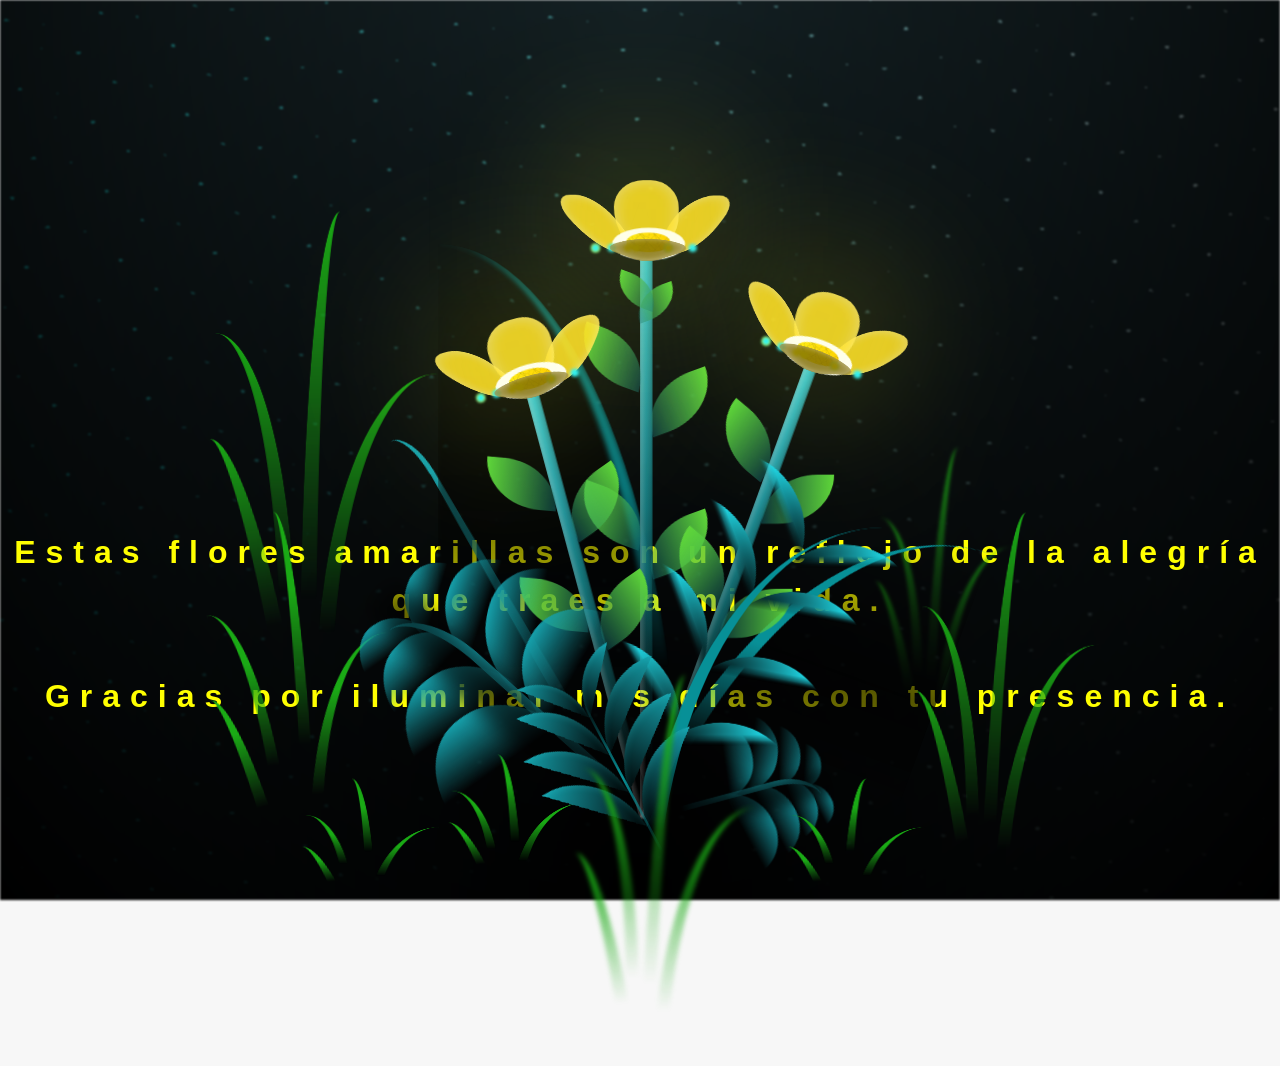
==== flower.html @ 685b7fed "Add files via upload" ====
<!DOCTYPE html>
<html lang="es">
  <head>
    <meta charset="UTF-8" />
    <meta http-equiv="X-UA-Compatible" content="IE=edge" />
    <meta name="viewport" content="width=device-width, initial-scale=1.0" />
    <link rel="stylesheet" href="css/main.css" />
    <link rel="icon" href="img/flowers.png" type="image/x-icon" />
    <title>Flower</title>
  </head>
  <body class="container">
    <audio src="sound/ChristianBasso&HaienQiu-Flowers.mp3" autoplay></audio>
    <div id="lyrics">
     
    </div>
    <h1 class="titulo">Estas flores amarillas son un reflejo de la alegría que traes a mi vida. <br> <br>
      Gracias por iluminar mis días con tu presencia.</h1>
  
    <div class="night"></div>
    <div class="flowers">
      <div class="flower flower--1">
        <div class="flower__leafs flower__leafs--1">
          <div class="flower__leaf flower__leaf--1"></div>
          <div class="flower__leaf flower__leaf--2"></div>
          <div class="flower__leaf flower__leaf--3"></div>
          <div class="flower__leaf flower__leaf--4"></div>
          <div class="flower__white-circle"></div>

          <div class="flower__light flower__light--1"></div>
          <div class="flower__light flower__light--2"></div>
          <div class="flower__light flower__light--3"></div>
          <div class="flower__light flower__light--4"></div>
          <div class="flower__light flower__light--5"></div>
          <div class="flower__light flower__light--6"></div>
          <div class="flower__light flower__light--7"></div>
          <div class="flower__light flower__light--8"></div>
        </div>
        <div class="flower__line">
          <div class="flower__line__leaf flower__line__leaf--1"></div>
          <div class="flower__line__leaf flower__line__leaf--2"></div>
          <div class="flower__line__leaf flower__line__leaf--3"></div>
          <div class="flower__line__leaf flower__line__leaf--4"></div>
          <div class="flower__line__leaf flower__line__leaf--5"></div>
          <div class="flower__line__leaf flower__line__leaf--6"></div>
        </div>
      </div>

      <div class="flower flower--2">
        <div class="flower__leafs flower__leafs--2">
          <div class="flower__leaf flower__leaf--1"></div>
          <div class="flower__leaf flower__leaf--2"></div>
          <div class="flower__leaf flower__leaf--3"></div>
          <div class="flower__leaf flower__leaf--4"></div>
          <div class="flower__white-circle"></div>

          <div class="flower__light flower__light--1"></div>
          <div class="flower__light flower__light--2"></div>
          <div class="flower__light flower__light--3"></div>
          <div class="flower__light flower__light--4"></div>
          <div class="flower__light flower__light--5"></div>
          <div class="flower__light flower__light--6"></div>
          <div class="flower__light flower__light--7"></div>
          <div class="flower__light flower__light--8"></div>
        </div>
        <div class="flower__line">
          <div class="flower__line__leaf flower__line__leaf--1"></div>
          <div class="flower__line__leaf flower__line__leaf--2"></div>
          <div class="flower__line__leaf flower__line__leaf--3"></div>
          <div class="flower__line__leaf flower__line__leaf--4"></div>
        </div>
      </div>

      <div class="flower flower--3">
        <div class="flower__leafs flower__leafs--3">
          <div class="flower__leaf flower__leaf--1"></div>
          <div class="flower__leaf flower__leaf--2"></div>
          <div class="flower__leaf flower__leaf--3"></div>
          <div class="flower__leaf flower__leaf--4"></div>
          <div class="flower__white-circle"></div>

          <div class="flower__light flower__light--1"></div>
          <div class="flower__light flower__light--2"></div>
          <div class="flower__light flower__light--3"></div>
          <div class="flower__light flower__light--4"></div>
          <div class="flower__light flower__light--5"></div>
          <div class="flower__light flower__light--6"></div>
          <div class="flower__light flower__light--7"></div>
          <div class="flower__light flower__light--8"></div>
        </div>
        <div class="flower__line">
          <div class="flower__line__leaf flower__line__leaf--1"></div>
          <div class="flower__line__leaf flower__line__leaf--2"></div>
          <div class="flower__line__leaf flower__line__leaf--3"></div>
          <div class="flower__line__leaf flower__line__leaf--4"></div>
        </div>
      </div>

      <div class="grow-ans" style="--d: 1.2s">
        <div class="flower__g-long">
          <div class="flower__g-long__top"></div>
          <div class="flower__g-long__bottom"></div>
        </div>
      </div>

      <div class="growing-grass">
        <div class="flower__grass flower__grass--1">
          <div class="flower__grass--top"></div>
          <div class="flower__grass--bottom"></div>
          <div class="flower__grass__leaf flower__grass__leaf--1"></div>
          <div class="flower__grass__leaf flower__grass__leaf--2"></div>
          <div class="flower__grass__leaf flower__grass__leaf--3"></div>
          <div class="flower__grass__leaf flower__grass__leaf--4"></div>
          <div class="flower__grass__leaf flower__grass__leaf--5"></div>
          <div class="flower__grass__leaf flower__grass__leaf--6"></div>
          <div class="flower__grass__leaf flower__grass__leaf--7"></div>
          <div class="flower__grass__leaf flower__grass__leaf--8"></div>
          <div class="flower__grass__overlay"></div>
        </div>
      </div>

      <div class="growing-grass">
        <div class="flower__grass flower__grass--2">
          <div class="flower__grass--top"></div>
          <div class="flower__grass--bottom"></div>
          <div class="flower__grass__leaf flower__grass__leaf--1"></div>
          <div class="flower__grass__leaf flower__grass__leaf--2"></div>
          <div class="flower__grass__leaf flower__grass__leaf--3"></div>
          <div class="flower__grass__leaf flower__grass__leaf--4"></div>
          <div class="flower__grass__leaf flower__grass__leaf--5"></div>
          <div class="flower__grass__leaf flower__grass__leaf--6"></div>
          <div class="flower__grass__leaf flower__grass__leaf--7"></div>
          <div class="flower__grass__leaf flower__grass__leaf--8"></div>
          <div class="flower__grass__overlay"></div>
        </div>
      </div>

      <div class="grow-ans" style="--d: 2.4s">
        <div class="flower__g-right flower__g-right--1">
          <div class="leaf"></div>
        </div>
      </div>

      <div class="grow-ans" style="--d: 2.8s">
        <div class="flower__g-right flower__g-right--2">
          <div class="leaf"></div>
        </div>
      </div>

      <div class="grow-ans" style="--d: 2.8s">
        <div class="flower__g-front">
          <div
            class="flower__g-front__leaf-wrapper flower__g-front__leaf-wrapper--1"
          >
            <div class="flower__g-front__leaf"></div>
          </div>
          <div
            class="flower__g-front__leaf-wrapper flower__g-front__leaf-wrapper--2"
          >
            <div class="flower__g-front__leaf"></div>
          </div>
          <div
            class="flower__g-front__leaf-wrapper flower__g-front__leaf-wrapper--3"
          >
            <div class="flower__g-front__leaf"></div>
          </div>
          <div
            class="flower__g-front__leaf-wrapper flower__g-front__leaf-wrapper--4"
          >
            <div class="flower__g-front__leaf"></div>
          </div>
          <div
            class="flower__g-front__leaf-wrapper flower__g-front__leaf-wrapper--5"
          >
            <div class="flower__g-front__leaf"></div>
          </div>
          <div
            class="flower__g-front__leaf-wrapper flower__g-front__leaf-wrapper--6"
          >
            <div class="flower__g-front__leaf"></div>
          </div>
          <div
            class="flower__g-front__leaf-wrapper flower__g-front__leaf-wrapper--7"
          >
            <div class="flower__g-front__leaf"></div>
          </div>
          <div
            class="flower__g-front__leaf-wrapper flower__g-front__leaf-wrapper--8"
          >
            <div class="flower__g-front__leaf"></div>
          </div>
          <div class="flower__g-front__line"></div>
        </div>
      </div>

      <div class="grow-ans" style="--d: 3.2s">
        <div class="flower__g-fr">
          <div class="leaf"></div>
          <div class="flower__g-fr__leaf flower__g-fr__leaf--1"></div>
          <div class="flower__g-fr__leaf flower__g-fr__leaf--2"></div>
          <div class="flower__g-fr__leaf flower__g-fr__leaf--3"></div>
          <div class="flower__g-fr__leaf flower__g-fr__leaf--4"></div>
          <div class="flower__g-fr__leaf flower__g-fr__leaf--5"></div>
          <div class="flower__g-fr__leaf flower__g-fr__leaf--6"></div>
          <div class="flower__g-fr__leaf flower__g-fr__leaf--7"></div>
          <div class="flower__g-fr__leaf flower__g-fr__leaf--8"></div>
        </div>
      </div>

      <div class="long-g long-g--0">
        <div class="grow-ans" style="--d: 3s">
          <div class="leaf leaf--0"></div>
        </div>
        <div class="grow-ans" style="--d: 2.2s">
          <div class="leaf leaf--1"></div>
        </div>
        <div class="grow-ans" style="--d: 3.4s">
          <div class="leaf leaf--2"></div>
        </div>
        <div class="grow-ans" style="--d: 3.6s">
          <div class="leaf leaf--3"></div>
        </div>
      </div>

      <div class="long-g long-g--1">
        <div class="grow-ans" style="--d: 3.6s">
          <div class="leaf leaf--0"></div>
        </div>
        <div class="grow-ans" style="--d: 3.8s">
          <div class="leaf leaf--1"></div>
        </div>
        <div class="grow-ans" style="--d: 4s">
          <div class="leaf leaf--2"></div>
        </div>
        <div class="grow-ans" style="--d: 4.2s">
          <div class="leaf leaf--3"></div>
        </div>
      </div>

      <div class="long-g long-g--2">
        <div class="grow-ans" style="--d: 4s">
          <div class="leaf leaf--0"></div>
        </div>
        <div class="grow-ans" style="--d: 4.2s">
          <div class="leaf leaf--1"></div>
        </div>
        <div class="grow-ans" style="--d: 4.4s">
          <div class="leaf leaf--2"></div>
        </div>
        <div class="grow-ans" style="--d: 4.6s">
          <div class="leaf leaf--3"></div>
        </div>
      </div>

      <div class="long-g long-g--3">
        <div class="grow-ans" style="--d: 4s">
          <div class="leaf leaf--0"></div>
        </div>
        <div class="grow-ans" style="--d: 4.2s">
          <div class="leaf leaf--1"></div>
        </div>
        <div class="grow-ans" style="--d: 3s">
          <div class="leaf leaf--2"></div>
        </div>
        <div class="grow-ans" style="--d: 3.6s">
          <div class="leaf leaf--3"></div>
        </div>
      </div>

      <div class="long-g long-g--4">
        <div class="grow-ans" style="--d: 4s">
          <div class="leaf leaf--0"></div>
        </div>
        <div class="grow-ans" style="--d: 4.2s">
          <div class="leaf leaf--1"></div>
        </div>
        <div class="grow-ans" style="--d: 3s">
          <div class="leaf leaf--2"></div>
        </div>
        <div class="grow-ans" style="--d: 3.6s">
          <div class="leaf leaf--3"></div>
        </div>
      </div>

      <div class="long-g long-g--5">
        <div class="grow-ans" style="--d: 4s">
          <div class="leaf leaf--0"></div>
        </div>
        <div class="grow-ans" style="--d: 4.2s">
          <div class="leaf leaf--1"></div>
        </div>
        <div class="grow-ans" style="--d: 3s">
          <div class="leaf leaf--2"></div>
        </div>
        <div class="grow-ans" style="--d: 3.6s">
          <div class="leaf leaf--3"></div>
        </div>
      </div>

      <div class="long-g long-g--6">
        <div class="grow-ans" style="--d: 4.2s">
          <div class="leaf leaf--0"></div>
        </div>
        <div class="grow-ans" style="--d: 4.4s">
          <div class="leaf leaf--1"></div>
        </div>
        <div class="grow-ans" style="--d: 4.6s">
          <div class="leaf leaf--2"></div>
        </div>
        <div class="grow-ans" style="--d: 4.8s">
          <div class="leaf leaf--3"></div>
        </div>
      </div>

      <div class="long-g long-g--7">
        <div class="grow-ans" style="--d: 3s">
          <div class="leaf leaf--0"></div>
        </div>
        <div class="grow-ans" style="--d: 3.2s">
          <div class="leaf leaf--1"></div>
        </div>
        <div class="grow-ans" style="--d: 3.5s">
          <div class="leaf leaf--2"></div>
        </div>
        <div class="grow-ans" style="--d: 3.6s">
          <div class="leaf leaf--3"></div>
        </div>
      </div>
    </div>
    <script src="anim.js"></script>
    <script src="main.js"></script>
  </body>
</html>
---- css/main.css ----
*,
*::after,
*::before {
  padding: 0;
  margin: 0;
  box-sizing: border-box;
}

:root {
  --dark-color: #000;
}

body {
  display: flex;
  align-items: flex-end;
  justify-content: center;
  min-height: 100vh;
  background-color: var(--dark-color);
  overflow: hidden;
  perspective: 1000px;
}

#lyrics {
  font-size: 28px;
  font-family: "Franklin Gothic Medium", "Arial Narrow", Arial, sans-serif;
  color: white;
  position: absolute;
  margin-bottom: 20%;
  z-index: 1;
  font-weight: bold;
  letter-spacing: 4px;
}
@media only screen and (max-width: 600px) {
  /* Estilos específicos para dispositivos con un ancho máximo de 600px */
  #lyrics {
      font-size: 14px; /* Reduce el tamaño del texto para dispositivos más pequeños */
      margin-bottom: 530px;
      letter-spacing: 3px;
  }

}
.titulo {
  margin-bottom: 180px;
  font-family: "Arial Narrow", Arial, sans-serif;
  color: yellow;
  position: absolute;
  font-weight: bold;
  letter-spacing: 10px;
  opacity: 0;
  animation: fadeIn 3s ease-in-out forwards;
  text-align: center;
}
@keyframes fadeIn {
  from {
    opacity: 0;
  }
  to {
    opacity: 1;
  }
}

.night {
  z-index: -1;
  position: absolute;
  left: 50%;
  top: 0;
  transform: translateX(-50%);
  width: 100%;
  height: 100%;
  filter: blur(0.1vmin);
  background-image: radial-gradient(
      ellipse at top,
      transparent 0%,
      var(--dark-color)
    ),
    radial-gradient(
      ellipse at bottom,
      var(--dark-color),
      rgba(145, 233, 255, 0.2)
    ),
    repeating-linear-gradient(
      220deg,
      rgb(0, 0, 0) 0px,
      rgb(0, 0, 0) 19px,
      transparent 19px,
      transparent 22px
    ),
    repeating-linear-gradient(
      189deg,
      rgb(0, 0, 0) 0px,
      rgb(0, 0, 0) 19px,
      transparent 19px,
      transparent 22px
    ),
    repeating-linear-gradient(
      148deg,
      rgb(0, 0, 0) 0px,
      rgb(0, 0, 0) 19px,
      transparent 19px,
      transparent 22px
    ),
    linear-gradient(90deg, rgb(0, 255, 250), rgb(240, 240, 240));
}

.flowers {
  position: relative;
  transform: scale(0.9);
  /*margin-bottom: 100px;
  */
}

@media only screen and (max-width: 600px) {
  /* Estilos específicos para dispositivos con un ancho máximo de 600px */
.flowers {
      font-size: 14px;
      margin-bottom: 35%;
      letter-spacing: 3px;
      transform: scale(1.0);
}

}

.flower {
  position: absolute;
  bottom: 10vmin;
  transform-origin: bottom center;
  z-index: 10;
  --fl-speed: 0.8s;
}
.flower--1 {
  -webkit-animation: moving-flower-1 4s linear infinite;
  animation: moving-flower-1 4s linear infinite;
}
.flower--1 .flower__line {
  height: 70vmin;
  -webkit-animation-delay: 0.3s;
  animation-delay: 0.3s;
}
.flower--1 .flower__line__leaf--1 {
  -webkit-animation: blooming-leaf-right var(--fl-speed) 1.6s backwards;
  animation: blooming-leaf-right var(--fl-speed) 1.6s backwards;
}
.flower--1 .flower__line__leaf--2 {
  -webkit-animation: blooming-leaf-right var(--fl-speed) 1.4s backwards;
  animation: blooming-leaf-right var(--fl-speed) 1.4s backwards;
}
.flower--1 .flower__line__leaf--3 {
  -webkit-animation: blooming-leaf-left var(--fl-speed) 1.2s backwards;
  animation: blooming-leaf-left var(--fl-speed) 1.2s backwards;
}
.flower--1 .flower__line__leaf--4 {
  -webkit-animation: blooming-leaf-left var(--fl-speed) 1s backwards;
  animation: blooming-leaf-left var(--fl-speed) 1s backwards;
}
.flower--1 .flower__line__leaf--5 {
  -webkit-animation: blooming-leaf-right var(--fl-speed) 1.8s backwards;
  animation: blooming-leaf-right var(--fl-speed) 1.8s backwards;
}
.flower--1 .flower__line__leaf--6 {
  -webkit-animation: blooming-leaf-left var(--fl-speed) 2s backwards;
  animation: blooming-leaf-left var(--fl-speed) 2s backwards;
}
.flower--2 {
  left: 50%;
  transform: rotate(20deg);
  -webkit-animation: moving-flower-2 4s linear infinite;
  animation: moving-flower-2 4s linear infinite;
}
.flower--2 .flower__line {
  height: 60vmin;
  -webkit-animation-delay: 0.6s;
  animation-delay: 0.6s;
}
.flower--2 .flower__line__leaf--1 {
  -webkit-animation: blooming-leaf-right var(--fl-speed) 1.9s backwards;
  animation: blooming-leaf-right var(--fl-speed) 1.9s backwards;
}
.flower--2 .flower__line__leaf--2 {
  -webkit-animation: blooming-leaf-right var(--fl-speed) 1.7s backwards;
  animation: blooming-leaf-right var(--fl-speed) 1.7s backwards;
}
.flower--2 .flower__line__leaf--3 {
  -webkit-animation: blooming-leaf-left var(--fl-speed) 1.5s backwards;
  animation: blooming-leaf-left var(--fl-speed) 1.5s backwards;
}
.flower--2 .flower__line__leaf--4 {
  -webkit-animation: blooming-leaf-left var(--fl-speed) 1.3s backwards;
  animation: blooming-leaf-left var(--fl-speed) 1.3s backwards;
}
.flower--3 {
  left: 50%;
  transform: rotate(-15deg);
  -webkit-animation: moving-flower-3 4s linear infinite;
  animation: moving-flower-3 4s linear infinite;
}
.flower--3 .flower__line {
  -webkit-animation-delay: 0.9s;
  animation-delay: 0.9s;
}
.flower--3 .flower__line__leaf--1 {
  -webkit-animation: blooming-leaf-right var(--fl-speed) 2.5s backwards;
  animation: blooming-leaf-right var(--fl-speed) 2.5s backwards;
}
.flower--3 .flower__line__leaf--2 {
  -webkit-animation: blooming-leaf-right var(--fl-speed) 2.3s backwards;
  animation: blooming-leaf-right var(--fl-speed) 2.3s backwards;
}
.flower--3 .flower__line__leaf--3 {
  -webkit-animation: blooming-leaf-left var(--fl-speed) 2.1s backwards;
  animation: blooming-leaf-left var(--fl-speed) 2.1s backwards;
}
.flower--3 .flower__line__leaf--4 {
  -webkit-animation: blooming-leaf-left var(--fl-speed) 1.9s backwards;
  animation: blooming-leaf-left var(--fl-speed) 1.9s backwards;
}
.flower__leafs {
  position: relative;
  -webkit-animation: blooming-flower 2s backwards;
  animation: blooming-flower 2s backwards;
}
.flower__leafs--1 {
  -webkit-animation-delay: 1.1s;
  animation-delay: 1.1s;
}
.flower__leafs--2 {
  -webkit-animation-delay: 1.4s;
  animation-delay: 1.4s;
}
.flower__leafs--3 {
  -webkit-animation-delay: 1.7s;
  animation-delay: 1.7s;
}
.flower__leafs::after {
  content: "";
  position: absolute;
  left: 0;
  top: 0;
  transform: translate(-50%, -100%);
  width: 8vmin;
  height: 8vmin;
  background-color: #f9fd25;
  /* background-color: #fd2525; */
  filter: blur(10vmin);
}
.flower__leaf {
  position: absolute;
  bottom: 0;
  left: 50%;
  width: 8vmin;
  height: 11vmin;
  border-radius: 51% 49% 47% 53%/44% 45% 55% 69%;
  background-color: #253bfd;
  background-color: #fddd25;
  transform-origin: bottom center;
  opacity: 0.9;
  box-shadow: inset 0 0 2vmin rgba(255, 255, 255, 0.5);
}
.flower__leaf--1 {
  transform: translate(-10%, 1%) rotateY(40deg) rotateX(-50deg);
}
.flower__leaf--2 {
  transform: translate(-50%, -4%) rotateX(40deg);
}
.flower__leaf--3 {
  transform: translate(-90%, 0%) rotateY(45deg) rotateX(50deg);
}
.flower__leaf--4 {
  width: 8vmin;
  height: 8vmin;
  transform-origin: bottom left;
  border-radius: 4vmin 10vmin 4vmin 4vmin;
  transform: translate(0%, 18%) rotateX(70deg) rotate(-43deg);
  background-color: #7c6901;
  z-index: 1;
  opacity: 0.8;
}
.flower__white-circle {
  position: absolute;
  left: -3.5vmin;
  top: -3vmin;
  width: 9vmin;
  height: 4vmin;
  border-radius: 50%;
  background-color: #fff;
}
.flower__white-circle::after {
  content: "";
  position: absolute;
  left: 50%;
  top: 45%;
  transform: translate(-50%, -50%);
  width: 60%;
  height: 60%;
  border-radius: inherit;
  background-image: repeating-linear-gradient(
      135deg,
      rgba(0, 0, 0, 0.03) 0px,
      rgba(0, 0, 0, 0.03) 1px,
      transparent 1px,
      transparent 12px
    ),
    repeating-linear-gradient(
      45deg,
      rgba(0, 0, 0, 0.03) 0px,
      rgba(0, 0, 0, 0.03) 1px,
      transparent 1px,
      transparent 12px
    ),
    repeating-linear-gradient(
      67.5deg,
      rgba(0, 0, 0, 0.03) 0px,
      rgba(0, 0, 0, 0.03) 1px,
      transparent 1px,
      transparent 12px
    ),
    repeating-linear-gradient(
      135deg,
      rgba(0, 0, 0, 0.03) 0px,
      rgba(0, 0, 0, 0.03) 1px,
      transparent 1px,
      transparent 12px
    ),
    repeating-linear-gradient(
      45deg,
      rgba(0, 0, 0, 0.03) 0px,
      rgba(0, 0, 0, 0.03) 1px,
      transparent 1px,
      transparent 12px
    ),
    repeating-linear-gradient(
      112.5deg,
      rgba(0, 0, 0, 0.03) 0px,
      rgba(0, 0, 0, 0.03) 1px,
      transparent 1px,
      transparent 12px
    ),
    repeating-linear-gradient(
      112.5deg,
      rgba(0, 0, 0, 0.03) 0px,
      rgba(0, 0, 0, 0.03) 1px,
      transparent 1px,
      transparent 12px
    ),
    repeating-linear-gradient(
      45deg,
      rgba(0, 0, 0, 0.03) 0px,
      rgba(0, 0, 0, 0.03) 1px,
      transparent 1px,
      transparent 12px
    ),
    repeating-linear-gradient(
      22.5deg,
      rgba(0, 0, 0, 0.03) 0px,
      rgba(0, 0, 0, 0.03) 1px,
      transparent 1px,
      transparent 12px
    ),
    repeating-linear-gradient(
      45deg,
      rgba(0, 0, 0, 0.03) 0px,
      rgba(0, 0, 0, 0.03) 1px,
      transparent 1px,
      transparent 12px
    ),
    repeating-linear-gradient(
      22.5deg,
      rgba(0, 0, 0, 0.03) 0px,
      rgba(0, 0, 0, 0.03) 1px,
      transparent 1px,
      transparent 12px
    ),
    repeating-linear-gradient(
      135deg,
      rgba(0, 0, 0, 0.03) 0px,
      rgba(0, 0, 0, 0.03) 1px,
      transparent 1px,
      transparent 12px
    ),
    repeating-linear-gradient(
      157.5deg,
      rgba(0, 0, 0, 0.03) 0px,
      rgba(0, 0, 0, 0.03) 1px,
      transparent 1px,
      transparent 12px
    ),
    repeating-linear-gradient(
      67.5deg,
      rgba(0, 0, 0, 0.03) 0px,
      rgba(0, 0, 0, 0.03) 1px,
      transparent 1px,
      transparent 12px
    ),
    repeating-linear-gradient(
      67.5deg,
      rgba(0, 0, 0, 0.03) 0px,
      rgba(0, 0, 0, 0.03) 1px,
      transparent 1px,
      transparent 12px
    ),
    linear-gradient(90deg, rgb(255, 235, 18), rgb(255, 206, 0));
}
.flower__line {
  height: 55vmin;
  width: 1.5vmin;
  background-image: linear-gradient(
      to left,
      rgba(0, 0, 0, 0.2),
      transparent,
      rgba(255, 255, 255, 0.2)
    ),
    linear-gradient(to top, transparent 10%, #14757a, #39c6d6);
  box-shadow: inset 0 0 2px rgba(0, 0, 0, 0.5);
  -webkit-animation: grow-flower-tree 4s backwards;
  animation: grow-flower-tree 4s backwards;
}
.flower__line__leaf {
  --w: 7vmin;
  --h: calc(var(--w) + 2vmin);
  position: absolute;
  top: 20%;
  left: 90%;
  width: var(--w);
  height: var(--h);
  border-top-right-radius: var(--h);
  border-bottom-left-radius: var(--h);
  background-image: linear-gradient(to top, rgba(20, 117, 122, 0.4), #5ed639);
}
.flower__line__leaf--1 {
  transform: rotate(70deg) rotateY(30deg);
}
.flower__line__leaf--2 {
  top: 45%;
  transform: rotate(70deg) rotateY(30deg);
}
.flower__line__leaf--3,
.flower__line__leaf--4,
.flower__line__leaf--6 {
  border-top-right-radius: 0;
  border-bottom-left-radius: 0;
  border-top-left-radius: var(--h);
  border-bottom-right-radius: var(--h);
  left: -460%;
  top: 12%;
  transform: rotate(-70deg) rotateY(30deg);
}
.flower__line__leaf--4 {
  top: 40%;
}
.flower__line__leaf--5 {
  top: 0;
  transform-origin: left;
  transform: rotate(70deg) rotateY(30deg) scale(0.6);
}
.flower__line__leaf--6 {
  top: -2%;
  left: -450%;
  transform-origin: right;
  transform: rotate(-70deg) rotateY(30deg) scale(0.6);
}
.flower__light {
  position: absolute;
  bottom: 0vmin;
  width: 1vmin;
  height: 1vmin;
  background-color: rgb(255, 251, 0);
  border-radius: 50%;
  filter: blur(0.2vmin);
  -webkit-animation: light-ans 4s linear infinite backwards;
  animation: light-ans 4s linear infinite backwards;
}
.flower__light:nth-child(odd) {
  background-color: #23f0ff;
}
.flower__light--1 {
  left: -2vmin;
  -webkit-animation-delay: 1s;
  animation-delay: 1s;
}
.flower__light--2 {
  left: 3vmin;
  -webkit-animation-delay: 0.5s;
  animation-delay: 0.5s;
}
.flower__light--3 {
  left: -6vmin;
  -webkit-animation-delay: 0.3s;
  animation-delay: 0.3s;
}
.flower__light--4 {
  left: 6vmin;
  -webkit-animation-delay: 0.9s;
  animation-delay: 0.9s;
}
.flower__light--5 {
  left: -1vmin;
  -webkit-animation-delay: 1.5s;
  animation-delay: 1.5s;
}
.flower__light--6 {
  left: -4vmin;
  -webkit-animation-delay: 3s;
  animation-delay: 3s;
}
.flower__light--7 {
  left: 3vmin;
  -webkit-animation-delay: 2s;
  animation-delay: 2s;
}
.flower__light--8 {
  left: -6vmin;
  -webkit-animation-delay: 3.5s;
  animation-delay: 3.5s;
}
.flower__grass {
  --c: #159faa;
  --line-w: 1.5vmin;
  position: absolute;
  bottom: 12vmin;
  left: -7vmin;
  display: flex;
  flex-direction: column;
  align-items: flex-end;
  z-index: 20;
  transform-origin: bottom center;
  transform: rotate(-48deg) rotateY(40deg);
}
.flower__grass--1 {
  -webkit-animation: moving-grass 2s linear infinite;
  animation: moving-grass 2s linear infinite;
}
.flower__grass--2 {
  left: 2vmin;
  bottom: 10vmin;
  transform: scale(0.5) rotate(75deg) rotateX(10deg) rotateY(-200deg);
  opacity: 0.8;
  z-index: 0;
  -webkit-animation: moving-grass--2 1.5s linear infinite;
  animation: moving-grass--2 1.5s linear infinite;
}
.flower__grass--top {
  width: 7vmin;
  height: 10vmin;
  border-top-right-radius: 100%;
  border-right: var(--line-w) solid var(--c);
  transform-origin: bottom center;
  transform: rotate(-2deg);
}
.flower__grass--bottom {
  margin-top: -2px;
  width: var(--line-w);
  height: 25vmin;
  background-image: linear-gradient(to top, transparent, var(--c));
}
.flower__grass__leaf {
  --size: 10vmin;
  position: absolute;
  width: calc(var(--size) * 2.1);
  height: var(--size);
  border-top-left-radius: var(--size);
  border-top-right-radius: var(--size);
  background-image: linear-gradient(
    to top,
    transparent,
    transparent 30%,
    var(--c)
  );
  z-index: 100;
}
.flower__grass__leaf--1 {
  top: -6%;
  left: 30%;
  --size: 6vmin;
  transform: rotate(-20deg);
  -webkit-animation: growing-grass-ans--1 2s 2.6s backwards;
  animation: growing-grass-ans--1 2s 2.6s backwards;
}
@-webkit-keyframes growing-grass-ans--1 {
  0% {
    transform-origin: bottom left;
    transform: rotate(-20deg) scale(0);
  }
}
@keyframes growing-grass-ans--1 {
  0% {
    transform-origin: bottom left;
    transform: rotate(-20deg) scale(0);
  }
}
.flower__grass__leaf--2 {
  top: -5%;
  left: -110%;
  --size: 6vmin;
  transform: rotate(10deg);
  -webkit-animation: growing-grass-ans--2 2s 2.4s linear backwards;
  animation: growing-grass-ans--2 2s 2.4s linear backwards;
}
@-webkit-keyframes growing-grass-ans--2 {
  0% {
    transform-origin: bottom right;
    transform: rotate(10deg) scale(0);
  }
}
@keyframes growing-grass-ans--2 {
  0% {
    transform-origin: bottom right;
    transform: rotate(10deg) scale(0);
  }
}
.flower__grass__leaf--3 {
  top: 5%;
  left: 60%;
  --size: 8vmin;
  transform: rotate(-18deg) rotateX(-20deg);
  -webkit-animation: growing-grass-ans--3 2s 2.2s linear backwards;
  animation: growing-grass-ans--3 2s 2.2s linear backwards;
}
@-webkit-keyframes growing-grass-ans--3 {
  0% {
    transform-origin: bottom left;
    transform: rotate(-18deg) rotateX(-20deg) scale(0);
  }
}
@keyframes growing-grass-ans--3 {
  0% {
    transform-origin: bottom left;
    transform: rotate(-18deg) rotateX(-20deg) scale(0);
  }
}
.flower__grass__leaf--4 {
  top: 6%;
  left: -135%;
  --size: 8vmin;
  transform: rotate(2deg);
  -webkit-animation: growing-grass-ans--4 2s 2s linear backwards;
  animation: growing-grass-ans--4 2s 2s linear backwards;
}
@-webkit-keyframes growing-grass-ans--4 {
  0% {
    transform-origin: bottom right;
    transform: rotate(2deg) scale(0);
  }
}
@keyframes growing-grass-ans--4 {
  0% {
    transform-origin: bottom right;
    transform: rotate(2deg) scale(0);
  }
}
.flower__grass__leaf--5 {
  top: 20%;
  left: 60%;
  --size: 10vmin;
  transform: rotate(-24deg) rotateX(-20deg);
  -webkit-animation: growing-grass-ans--5 2s 1.8s linear backwards;
  animation: growing-grass-ans--5 2s 1.8s linear backwards;
}
@-webkit-keyframes growing-grass-ans--5 {
  0% {
    transform-origin: bottom left;
    transform: rotate(-24deg) rotateX(-20deg) scale(0);
  }
}
@keyframes growing-grass-ans--5 {
  0% {
    transform-origin: bottom left;
    transform: rotate(-24deg) rotateX(-20deg) scale(0);
  }
}
.flower__grass__leaf--6 {
  top: 22%;
  left: -180%;
  --size: 10vmin;
  transform: rotate(10deg);
  -webkit-animation: growing-grass-ans--6 2s 1.6s linear backwards;
  animation: growing-grass-ans--6 2s 1.6s linear backwards;
}
@-webkit-keyframes growing-grass-ans--6 {
  0% {
    transform-origin: bottom right;
    transform: rotate(10deg) scale(0);
  }
}
@keyframes growing-grass-ans--6 {
  0% {
    transform-origin: bottom right;
    transform: rotate(10deg) scale(0);
  }
}
.flower__grass__leaf--7 {
  top: 39%;
  left: 70%;
  --size: 10vmin;
  transform: rotate(-10deg);
  -webkit-animation: growing-grass-ans--7 2s 1.4s linear backwards;
  animation: growing-grass-ans--7 2s 1.4s linear backwards;
}
@-webkit-keyframes growing-grass-ans--7 {
  0% {
    transform-origin: bottom left;
    transform: rotate(-10deg) scale(0);
  }
}
@keyframes growing-grass-ans--7 {
  0% {
    transform-origin: bottom left;
    transform: rotate(-10deg) scale(0);
  }
}
.flower__grass__leaf--8 {
  top: 40%;
  left: -215%;
  --size: 11vmin;
  transform: rotate(10deg);
  -webkit-animation: growing-grass-ans--8 2s 1.2s linear backwards;
  animation: growing-grass-ans--8 2s 1.2s linear backwards;
}
@-webkit-keyframes growing-grass-ans--8 {
  0% {
    transform-origin: bottom right;
    transform: rotate(10deg) scale(0);
  }
}
@keyframes growing-grass-ans--8 {
  0% {
    transform-origin: bottom right;
    transform: rotate(10deg) scale(0);
  }
}
.flower__grass__overlay {
  position: absolute;
  top: -10%;
  right: 0%;
  width: 100%;
  height: 100%;
  background-color: rgba(0, 0, 0, 0.6);
  filter: blur(1.5vmin);
  z-index: 100;
}
.flower__g-long {
  --w: 2vmin;
  --h: 6vmin;
  --c: #159faa;
  position: absolute;
  bottom: 10vmin;
  left: -3vmin;
  transform-origin: bottom center;
  transform: rotate(-30deg) rotateY(-20deg);
  display: flex;
  flex-direction: column;
  align-items: flex-end;
  -webkit-animation: flower-g-long-ans 3s linear infinite;
  animation: flower-g-long-ans 3s linear infinite;
}
@-webkit-keyframes flower-g-long-ans {
  0%,
  100% {
    transform: rotate(-30deg) rotateY(-20deg);
  }
  50% {
    transform: rotate(-32deg) rotateY(-20deg);
  }
}
@keyframes flower-g-long-ans {
  0%,
  100% {
    transform: rotate(-30deg) rotateY(-20deg);
  }
  50% {
    transform: rotate(-32deg) rotateY(-20deg);
  }
}
.flower__g-long__top {
  top: calc(var(--h) * -1);
  width: calc(var(--w) + 1vmin);
  height: var(--h);
  border-top-right-radius: 100%;
  border-right: 0.7vmin solid var(--c);
  transform: translate(-0.7vmin, 1vmin);
}
.flower__g-long__bottom {
  width: var(--w);
  height: 50vmin;
  transform-origin: bottom center;
  background-image: linear-gradient(to top, transparent 30%, var(--c));
  box-shadow: inset 0 0 2px rgba(0, 0, 0, 0.5);
  -webkit-clip-path: polygon(35% 0, 65% 1%, 100% 100%, 0% 100%);
  clip-path: polygon(35% 0, 65% 1%, 100% 100%, 0% 100%);
}
.flower__g-right {
  position: absolute;
  bottom: 6vmin;
  left: -2vmin;
  transform-origin: bottom left;
  transform: rotate(20deg);
}
.flower__g-right .leaf {
  width: 30vmin;
  height: 50vmin;
  border-top-left-radius: 100%;
  border-left: 2vmin solid #079097;
  background-image: linear-gradient(
    to bottom,
    transparent,
    var(--dark-color) 60%
  );
  -webkit-mask-image: linear-gradient(to top, transparent 30%, #079097 60%);
}
.flower__g-right--1 {
  -webkit-animation: flower-g-right-ans 2.5s linear infinite;
  animation: flower-g-right-ans 2.5s linear infinite;
}
.flower__g-right--2 {
  left: 5vmin;
  transform: rotateY(-180deg);
  -webkit-animation: flower-g-right-ans--2 3s linear infinite;
  animation: flower-g-right-ans--2 3s linear infinite;
}
.flower__g-right--2 .leaf {
  height: 75vmin;
  filter: blur(0.3vmin);
  opacity: 0.8;
}
@-webkit-keyframes flower-g-right-ans {
  0%,
  100% {
    transform: rotate(20deg);
  }
  50% {
    transform: rotate(24deg) rotateX(-20deg);
  }
}
@keyframes flower-g-right-ans {
  0%,
  100% {
    transform: rotate(20deg);
  }
  50% {
    transform: rotate(24deg) rotateX(-20deg);
  }
}
@-webkit-keyframes flower-g-right-ans--2 {
  0%,
  100% {
    transform: rotateY(-180deg) rotate(0deg) rotateX(-20deg);
  }
  50% {
    transform: rotateY(-180deg) rotate(6deg) rotateX(-20deg);
  }
}
@keyframes flower-g-right-ans--2 {
  0%,
  100% {
    transform: rotateY(-180deg) rotate(0deg) rotateX(-20deg);
  }
  50% {
    transform: rotateY(-180deg) rotate(6deg) rotateX(-20deg);
  }
}
.flower__g-front {
  position: absolute;
  bottom: 6vmin;
  left: 2.5vmin;
  z-index: 100;
  transform-origin: bottom center;
  transform: rotate(-28deg) rotateY(30deg) scale(1.04);
  -webkit-animation: flower__g-front-ans 2s linear infinite;
  animation: flower__g-front-ans 2s linear infinite;
}
@-webkit-keyframes flower__g-front-ans {
  0%,
  100% {
    transform: rotate(-28deg) rotateY(30deg) scale(1.04);
  }
  50% {
    transform: rotate(-35deg) rotateY(40deg) scale(1.04);
  }
}
@keyframes flower__g-front-ans {
  0%,
  100% {
    transform: rotate(-28deg) rotateY(30deg) scale(1.04);
  }
  50% {
    transform: rotate(-35deg) rotateY(40deg) scale(1.04);
  }
}
.flower__g-front__line {
  width: 0.3vmin;
  height: 20vmin;
  background-image: linear-gradient(
    to top,
    transparent,
    #079097,
    transparent 100%
  );
  position: relative;
}
.flower__g-front__leaf-wrapper {
  position: absolute;
  top: 0;
  left: 0;
  transform-origin: bottom left;
  transform: rotate(10deg);
}
.flower__g-front__leaf-wrapper:nth-child(even) {
  left: 0vmin;
  transform: rotateY(-180deg) rotate(5deg);
  -webkit-animation: flower__g-front__leaf-left-ans 1s ease-in backwards;
  animation: flower__g-front__leaf-left-ans 1s ease-in backwards;
}
.flower__g-front__leaf-wrapper:nth-child(odd) {
  -webkit-animation: flower__g-front__leaf-ans 1s ease-in backwards;
  animation: flower__g-front__leaf-ans 1s ease-in backwards;
}
.flower__g-front__leaf-wrapper--1 {
  top: -8vmin;
  transform: scale(0.7);
  -webkit-animation: flower__g-front__leaf-ans 1s 5.5s ease-in backwards !important;
  animation: flower__g-front__leaf-ans 1s 5.5s ease-in backwards !important;
}
.flower__g-front__leaf-wrapper--2 {
  top: -8vmin;
  transform: rotateY(-180deg) scale(0.7) !important;
  -webkit-animation: flower__g-front__leaf-left-ans-2 1s 4.6s ease-in backwards !important;
  animation: flower__g-front__leaf-left-ans-2 1s 4.6s ease-in backwards !important;
}
.flower__g-front__leaf-wrapper--3 {
  top: -3vmin;
  -webkit-animation: flower__g-front__leaf-ans 1s 4.6s ease-in backwards;
  animation: flower__g-front__leaf-ans 1s 4.6s ease-in backwards;
}
.flower__g-front__leaf-wrapper--4 {
  top: -3vmin;
  transform: rotateY(-180deg) scale(0.9) !important;
  -webkit-animation: flower__g-front__leaf-left-ans-2 1s 4.6s ease-in backwards !important;
  animation: flower__g-front__leaf-left-ans-2 1s 4.6s ease-in backwards !important;
}
@-webkit-keyframes flower__g-front__leaf-left-ans-2 {
  0% {
    transform: rotateY(-180deg) scale(0);
  }
}
@keyframes flower__g-front__leaf-left-ans-2 {
  0% {
    transform: rotateY(-180deg) scale(0);
  }
}
.flower__g-front__leaf-wrapper--5,
.flower__g-front__leaf-wrapper--6 {
  top: 2vmin;
}
.flower__g-front__leaf-wrapper--7,
.flower__g-front__leaf-wrapper--8 {
  top: 6.5vmin;
}
.flower__g-front__leaf-wrapper--2 {
  -webkit-animation-delay: 5.2s !important;
  animation-delay: 5.2s !important;
}
.flower__g-front__leaf-wrapper--3 {
  -webkit-animation-delay: 4.9s !important;
  animation-delay: 4.9s !important;
}
.flower__g-front__leaf-wrapper--5 {
  -webkit-animation-delay: 4.3s !important;
  animation-delay: 4.3s !important;
}
.flower__g-front__leaf-wrapper--6 {
  -webkit-animation-delay: 4.1s !important;
  animation-delay: 4.1s !important;
}
.flower__g-front__leaf-wrapper--7 {
  -webkit-animation-delay: 3.8s !important;
  animation-delay: 3.8s !important;
}
.flower__g-front__leaf-wrapper--8 {
  -webkit-animation-delay: 3.5s !important;
  animation-delay: 3.5s !important;
}
@-webkit-keyframes flower__g-front__leaf-ans {
  0% {
    transform: rotate(10deg) scale(0);
  }
}
@keyframes flower__g-front__leaf-ans {
  0% {
    transform: rotate(10deg) scale(0);
  }
}
@-webkit-keyframes flower__g-front__leaf-left-ans {
  0% {
    transform: rotateY(-180deg) rotate(5deg) scale(0);
  }
}
@keyframes flower__g-front__leaf-left-ans {
  0% {
    transform: rotateY(-180deg) rotate(5deg) scale(0);
  }
}
.flower__g-front__leaf {
  width: 10vmin;
  height: 10vmin;
  border-radius: 100% 0% 0% 100%/100% 100% 0% 0%;
  box-shadow: inset 0 2px 1vmin hsla(184deg, 97%, 58%, 0.2);
  background-image: linear-gradient(
      to bottom left,
      transparent,
      var(--dark-color)
    ),
    linear-gradient(to bottom right, #159faa 50%, transparent 50%, transparent);
  -webkit-mask-image: linear-gradient(
    to bottom right,
    #159faa 50%,
    transparent 50%,
    transparent
  );
  mask-image: linear-gradient(
    to bottom right,
    #159faa 50%,
    transparent 50%,
    transparent
  );
}
.flower__g-fr {
  position: absolute;
  bottom: -4vmin;
  left: vmin;
  transform-origin: bottom left;
  z-index: 10;
  -webkit-animation: flower__g-fr-ans 2s linear infinite;
  animation: flower__g-fr-ans 2s linear infinite;
}
@-webkit-keyframes flower__g-fr-ans {
  0%,
  100% {
    transform: rotate(2deg);
  }
  50% {
    transform: rotate(4deg);
  }
}
@keyframes flower__g-fr-ans {
  0%,
  100% {
    transform: rotate(2deg);
  }
  50% {
    transform: rotate(4deg);
  }
}
.flower__g-fr .leaf {
  width: 30vmin;
  height: 50vmin;
  border-top-left-radius: 100%;
  border-left: 2vmin solid #079097;
  -webkit-mask-image: linear-gradient(to top, transparent 25%, #079097 50%);
  position: relative;
  z-index: 1;
}
.flower__g-fr__leaf {
  position: absolute;
  top: 0;
  left: 0;
  width: 10vmin;
  height: 10vmin;
  border-radius: 100% 0% 0% 100%/100% 100% 0% 0%;
  box-shadow: inset 0 2px 1vmin hsla(184deg, 97%, 58%, 0.2);
  background-image: linear-gradient(
      to bottom left,
      transparent,
      var(--dark-color) 98%
    ),
    linear-gradient(to bottom right, #23f0ff 45%, transparent 50%, transparent);
  -webkit-mask-image: linear-gradient(
    135deg,
    #159faa 40%,
    transparent 50%,
    transparent
  );
}
.flower__g-fr__leaf--1 {
  left: 20vmin;
  transform: rotate(45deg);
  -webkit-animation: flower__g-fr-leaft-ans-1 0.5s 5.2s linear backwards;
  animation: flower__g-fr-leaft-ans-1 0.5s 5.2s linear backwards;
}
@-webkit-keyframes flower__g-fr-leaft-ans-1 {
  0% {
    transform-origin: left;
    transform: rotate(45deg) scale(0);
  }
}
@keyframes flower__g-fr-leaft-ans-1 {
  0% {
    transform-origin: left;
    transform: rotate(45deg) scale(0);
  }
}
.flower__g-fr__leaf--2 {
  left: 12vmin;
  top: -7vmin;
  transform: rotate(25deg) rotateY(-180deg);
  -webkit-animation: flower__g-fr-leaft-ans-6 0.5s 5s linear backwards;
  animation: flower__g-fr-leaft-ans-6 0.5s 5s linear backwards;
}
.flower__g-fr__leaf--3 {
  left: 15vmin;
  top: 6vmin;
  transform: rotate(55deg);
  -webkit-animation: flower__g-fr-leaft-ans-5 0.5s 4.8s linear backwards;
  animation: flower__g-fr-leaft-ans-5 0.5s 4.8s linear backwards;
}
.flower__g-fr__leaf--4 {
  left: 6vmin;
  top: -2vmin;
  transform: rotate(25deg) rotateY(-180deg);
  -webkit-animation: flower__g-fr-leaft-ans-6 0.5s 4.6s linear backwards;
  animation: flower__g-fr-leaft-ans-6 0.5s 4.6s linear backwards;
}
.flower__g-fr__leaf--5 {
  left: 10vmin;
  top: 14vmin;
  transform: rotate(55deg);
  -webkit-animation: flower__g-fr-leaft-ans-5 0.5s 4.4s linear backwards;
  animation: flower__g-fr-leaft-ans-5 0.5s 4.4s linear backwards;
}
@-webkit-keyframes flower__g-fr-leaft-ans-5 {
  0% {
    transform-origin: left;
    transform: rotate(55deg) scale(0);
  }
}
@keyframes flower__g-fr-leaft-ans-5 {
  0% {
    transform-origin: left;
    transform: rotate(55deg) scale(0);
  }
}
.flower__g-fr__leaf--6 {
  left: 0vmin;
  top: 6vmin;
  transform: rotate(25deg) rotateY(-180deg);
  -webkit-animation: flower__g-fr-leaft-ans-6 0.5s 4.2s linear backwards;
  animation: flower__g-fr-leaft-ans-6 0.5s 4.2s linear backwards;
}
@-webkit-keyframes flower__g-fr-leaft-ans-6 {
  0% {
    transform-origin: right;
    transform: rotate(25deg) rotateY(-180deg) scale(0);
  }
}
@keyframes flower__g-fr-leaft-ans-6 {
  0% {
    transform-origin: right;
    transform: rotate(25deg) rotateY(-180deg) scale(0);
  }
}
.flower__g-fr__leaf--7 {
  left: 5vmin;
  top: 22vmin;
  transform: rotate(45deg);
  -webkit-animation: flower__g-fr-leaft-ans-7 0.5s 4s linear backwards;
  animation: flower__g-fr-leaft-ans-7 0.5s 4s linear backwards;
}
@-webkit-keyframes flower__g-fr-leaft-ans-7 {
  0% {
    transform-origin: left;
    transform: rotate(45deg) scale(0);
  }
}
@keyframes flower__g-fr-leaft-ans-7 {
  0% {
    transform-origin: left;
    transform: rotate(45deg) scale(0);
  }
}
.flower__g-fr__leaf--8 {
  left: -4vmin;
  top: 15vmin;
  transform: rotate(15deg) rotateY(-180deg);
  -webkit-animation: flower__g-fr-leaft-ans-8 0.5s 3.8s linear backwards;
  animation: flower__g-fr-leaft-ans-8 0.5s 3.8s linear backwards;
}
@-webkit-keyframes flower__g-fr-leaft-ans-8 {
  0% {
    transform-origin: right;
    transform: rotate(15deg) rotateY(-180deg) scale(0);
  }
}
@keyframes flower__g-fr-leaft-ans-8 {
  0% {
    transform-origin: right;
    transform: rotate(15deg) rotateY(-180deg) scale(0);
  }
}

.long-g {
  position: absolute;
  bottom: 25vmin;
  left: -42vmin;
  transform-origin: bottom left;
}
.long-g--1 {
  bottom: 0vmin;
  transform: scale(0.8) rotate(-5deg);
}
.long-g--1 .leaf {
  -webkit-mask-image: linear-gradient(
    to top,
    transparent 40%,
    #079097 80%
  ) !important;
}
.long-g--1 .leaf--1 {
  --w: 5vmin;
  --h: 60vmin;
  left: -2vmin;
  transform: rotate(3deg) rotateY(-180deg);
}
.long-g--2,
.long-g--3 {
  bottom: -3vmin;
  left: -35vmin;
  transform-origin: center;
  transform: scale(0.6) rotateX(60deg);
}
.long-g--2 .leaf,
.long-g--3 .leaf {
  -webkit-mask-image: linear-gradient(
    to top,
    transparent 50%,
    #079097 80%
  ) !important;
}
.long-g--2 .leaf--1,
.long-g--3 .leaf--1 {
  left: -1vmin;
  transform: rotateY(-180deg);
}
.long-g--3 {
  left: -17vmin;
  bottom: 0vmin;
}
.long-g--3 .leaf {
  -webkit-mask-image: linear-gradient(
    to top,
    transparent 40%,
    #079097 80%
  ) !important;
}
.long-g--4 {
  left: 25vmin;
  bottom: -3vmin;
  transform-origin: center;
  transform: scale(0.6) rotateX(60deg);
}
.long-g--4 .leaf {
  -webkit-mask-image: linear-gradient(
    to top,
    transparent 50%,
    #079097 80%
  ) !important;
}
.long-g--5 {
  left: 42vmin;
  bottom: 0vmin;
  transform: scale(0.8) rotate(2deg);
}
.long-g--6 {
  left: 0vmin;
  bottom: -20vmin;
  z-index: 100;
  filter: blur(0.3vmin);
  transform: scale(0.8) rotate(2deg);
}
.long-g--7 {
  left: 35vmin;
  bottom: 20vmin;
  z-index: -1;
  filter: blur(0.3vmin);
  transform: scale(0.6) rotate(2deg);
  opacity: 0.7;
}
.long-g .leaf {
  --w: 15vmin;
  --h: 40vmin;
  --c: #1aaa15;
  position: absolute;
  bottom: 0;
  width: var(--w);
  height: var(--h);
  border-top-left-radius: 100%;
  border-left: 2vmin solid var(--c);
  -webkit-mask-image: linear-gradient(
    to top,
    transparent 20%,
    var(--dark-color)
  );
  transform-origin: bottom center;
}
.long-g .leaf--0 {
  left: 2vmin;
  -webkit-animation: leaf-ans-1 4s linear infinite;
  animation: leaf-ans-1 4s linear infinite;
}
.long-g .leaf--1 {
  --w: 5vmin;
  --h: 60vmin;
  -webkit-animation: leaf-ans-1 4s linear infinite;
  animation: leaf-ans-1 4s linear infinite;
}
.long-g .leaf--2 {
  --w: 10vmin;
  --h: 40vmin;
  left: -0.5vmin;
  bottom: 5vmin;
  transform-origin: bottom left;
  transform: rotateY(-180deg);
  -webkit-animation: leaf-ans-2 3s linear infinite;
  animation: leaf-ans-2 3s linear infinite;
}
.long-g .leaf--3 {
  --w: 5vmin;
  --h: 30vmin;
  left: -1vmin;
  bottom: 3.2vmin;
  transform-origin: bottom left;
  transform: rotate(-10deg) rotateY(-180deg);
  -webkit-animation: leaf-ans-3 3s linear infinite;
  animation: leaf-ans-3 3s linear infinite;
}

@-webkit-keyframes leaf-ans-1 {
  0%,
  100% {
    transform: rotate(-5deg) scale(1);
  }
  50% {
    transform: rotate(5deg) scale(1.1);
  }
}

@keyframes leaf-ans-1 {
  0%,
  100% {
    transform: rotate(-5deg) scale(1);
  }
  50% {
    transform: rotate(5deg) scale(1.1);
  }
}
@-webkit-keyframes leaf-ans-2 {
  0%,
  100% {
    transform: rotateY(-180deg) rotate(5deg);
  }
  50% {
    transform: rotateY(-180deg) rotate(0deg) scale(1.1);
  }
}
@keyframes leaf-ans-2 {
  0%,
  100% {
    transform: rotateY(-180deg) rotate(5deg);
  }
  50% {
    transform: rotateY(-180deg) rotate(0deg) scale(1.1);
  }
}
@-webkit-keyframes leaf-ans-3 {
  0%,
  100% {
    transform: rotate(-10deg) rotateY(-180deg);
  }
  50% {
    transform: rotate(-20deg) rotateY(-180deg);
  }
}
@keyframes leaf-ans-3 {
  0%,
  100% {
    transform: rotate(-10deg) rotateY(-180deg);
  }
  50% {
    transform: rotate(-20deg) rotateY(-180deg);
  }
}
.grow-ans {
  -webkit-animation: grow-ans 2s var(--d) backwards;
  animation: grow-ans 2s var(--d) backwards;
}

@-webkit-keyframes grow-ans {
  0% {
    transform: scale(0);
    opacity: 0;
  }
}

@keyframes grow-ans {
  0% {
    transform: scale(0);
    opacity: 0;
  }
}
@-webkit-keyframes light-ans {
  0% {
    opacity: 0;
    transform: translateY(0vmin);
  }
  25% {
    opacity: 1;
    transform: translateY(-5vmin) translateX(-2vmin);
  }
  50% {
    opacity: 1;
    transform: translateY(-15vmin) translateX(2vmin);
    filter: blur(0.2vmin);
  }
  75% {
    transform: translateY(-20vmin) translateX(-2vmin);
    filter: blur(0.2vmin);
  }
  100% {
    transform: translateY(-30vmin);
    opacity: 0;
    filter: blur(1vmin);
  }
}
@keyframes light-ans {
  0% {
    opacity: 0;
    transform: translateY(0vmin);
  }
  25% {
    opacity: 1;
    transform: translateY(-5vmin) translateX(-2vmin);
  }
  50% {
    opacity: 1;
    transform: translateY(-15vmin) translateX(2vmin);
    filter: blur(0.2vmin);
  }
  75% {
    transform: translateY(-20vmin) translateX(-2vmin);
    filter: blur(0.2vmin);
  }
  100% {
    transform: translateY(-30vmin);
    opacity: 0;
    filter: blur(1vmin);
  }
}
@-webkit-keyframes moving-flower-1 {
  0%,
  100% {
    transform: rotate(2deg);
  }
  50% {
    transform: rotate(-2deg);
  }
}
@keyframes moving-flower-1 {
  0%,
  100% {
    transform: rotate(2deg);
  }
  50% {
    transform: rotate(-2deg);
  }
}
@-webkit-keyframes moving-flower-2 {
  0%,
  100% {
    transform: rotate(18deg);
  }
  50% {
    transform: rotate(14deg);
  }
}
@keyframes moving-flower-2 {
  0%,
  100% {
    transform: rotate(18deg);
  }
  50% {
    transform: rotate(14deg);
  }
}
@-webkit-keyframes moving-flower-3 {
  0%,
  100% {
    transform: rotate(-18deg);
  }
  50% {
    transform: rotate(-20deg) rotateY(-10deg);
  }
}
@keyframes moving-flower-3 {
  0%,
  100% {
    transform: rotate(-18deg);
  }
  50% {
    transform: rotate(-20deg) rotateY(-10deg);
  }
}
@-webkit-keyframes blooming-leaf-right {
  0% {
    transform-origin: left;
    transform: rotate(70deg) rotateY(30deg) scale(0);
  }
}
@keyframes blooming-leaf-right {
  0% {
    transform-origin: left;
    transform: rotate(70deg) rotateY(30deg) scale(0);
  }
}
@-webkit-keyframes blooming-leaf-left {
  0% {
    transform-origin: right;
    transform: rotate(-70deg) rotateY(30deg) scale(0);
  }
}
@keyframes blooming-leaf-left {
  0% {
    transform-origin: right;
    transform: rotate(-70deg) rotateY(30deg) scale(0);
  }
}
@-webkit-keyframes grow-flower-tree {
  0% {
    height: 0;
    border-radius: 1vmin;
  }
}
@keyframes grow-flower-tree {
  0% {
    height: 0;
    border-radius: 1vmin;
  }
}
@-webkit-keyframes blooming-flower {
  0% {
    transform: scale(0);
  }
}
@keyframes blooming-flower {
  0% {
    transform: scale(0);
  }
}
@-webkit-keyframes moving-grass {
  0%,
  100% {
    transform: rotate(-48deg) rotateY(40deg);
  }
  50% {
    transform: rotate(-50deg) rotateY(40deg);
  }
}
@keyframes moving-grass {
  0%,
  100% {
    transform: rotate(-48deg) rotateY(40deg);
  }
  50% {
    transform: rotate(-50deg) rotateY(40deg);
  }
}
@-webkit-keyframes moving-grass--2 {
  0%,
  100% {
    transform: scale(0.5) rotate(75deg) rotateX(10deg) rotateY(-200deg);
  }
  50% {
    transform: scale(0.5) rotate(79deg) rotateX(10deg) rotateY(-200deg);
  }
}
@keyframes moving-grass--2 {
  0%,
  100% {
    transform: scale(0.5) rotate(75deg) rotateX(10deg) rotateY(-200deg);
  }
  50% {
    transform: scale(0.5) rotate(79deg) rotateX(10deg) rotateY(-200deg);
  }
}
.growing-grass {
  -webkit-animation: growing-grass-ans 1s 2s backwards;
  animation: growing-grass-ans 1s 2s backwards;
}

@-webkit-keyframes growing-grass-ans {
  0% {
    transform: scale(0);
  }
}

@keyframes growing-grass-ans {
  0% {
    transform: scale(0);
  }
}
.container * {
  -webkit-animation-play-state: paused !important;
  animation-play-state: paused !important;
} /*# sourceMappingURL=main.css.map */


/* Reset de estilos básicos */
body, h1, p {
  margin: 0;
  padding: 0;
}

/* Estilos generales */
body {
  font-family: 'Arial', sans-serif;
  background-color: #f7f7f7;
  color: #333;
}

.container {
  max-width: 1200px;
  margin: 0 auto;
  padding: 20px;
}

h1 {
  font-size: 2em;
  line-height: 1.5;
  margin-bottom: 20px;
}

/* Media Queries para tamaños de pantalla diferentes */
@media screen and (max-width: 600px) {
  /* Estilos para pantallas pequeñas */
  h1 {
      font-size: 1.5em;
  }
}

@media screen and (min-width: 601px) and (max-width: 1024px) {
  /* Estilos para pantallas medianas */
  h1 {
      font-size: 1.8em;
  }
}

@media screen and (min-width: 1025px) {
  /* Estilos para pantallas grandes */
  h1 {
      font-size: 2em;
  }
}

/* Agregar más estilos según sea necesario */
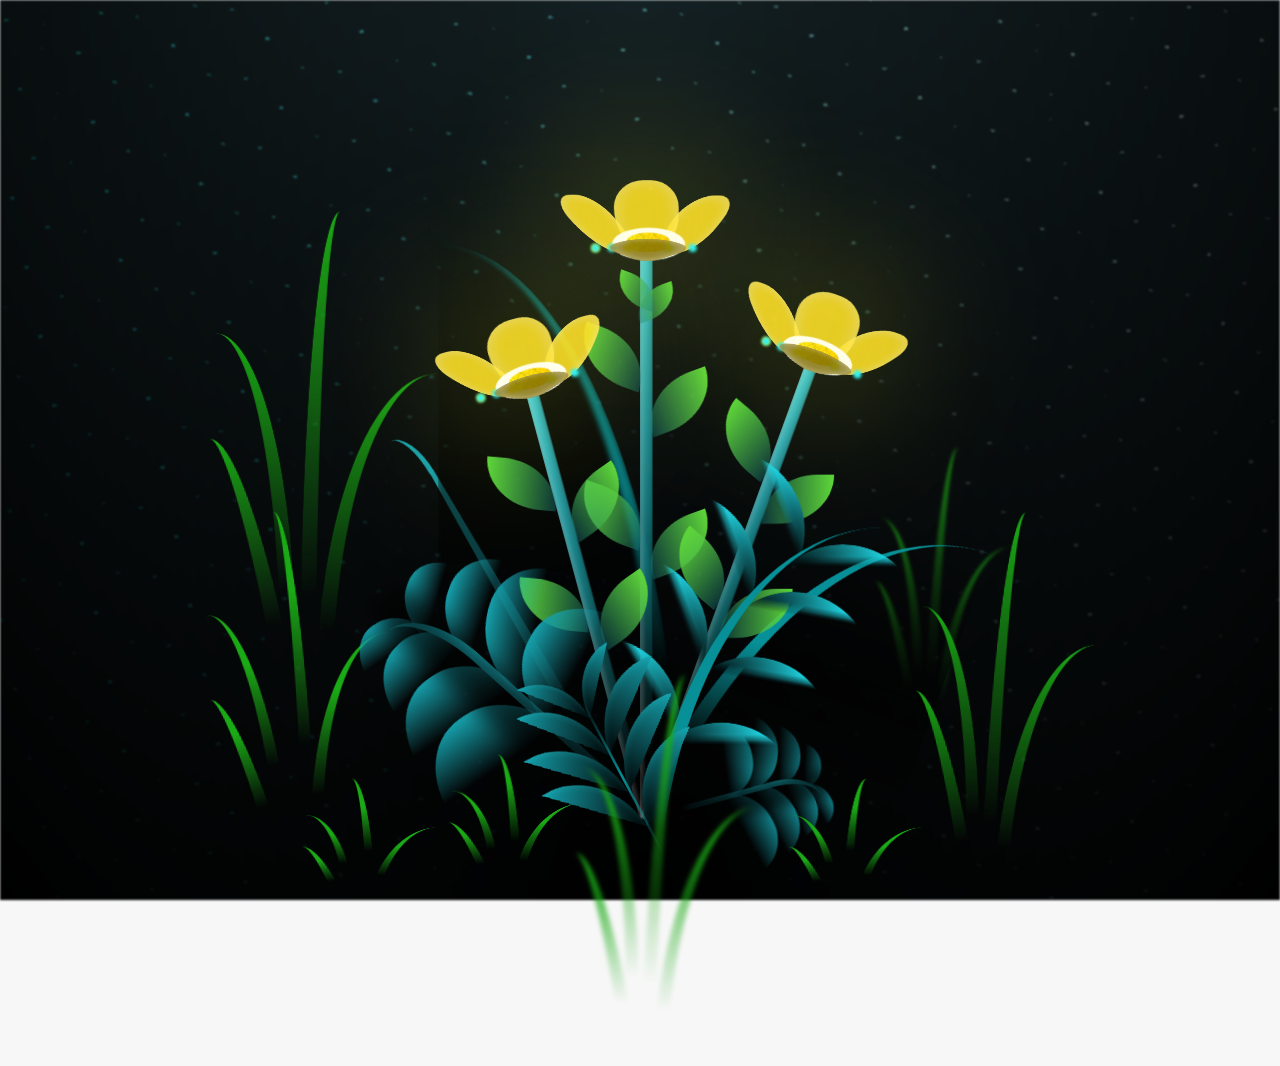
==== commit aa943711: "Update flower.html" ====
--- a/flower.html
+++ b/flower.html
@@ -13,8 +13,7 @@
     <div id="lyrics">
      
     </div>
-    <h1 class="titulo">Estas flores amarillas son un reflejo de la alegría que traes a mi vida. <br> <br>
-      Gracias por iluminar mis días con tu presencia.</h1>
+  
   
     <div class="night"></div>
     <div class="flowers">
@@ -329,4 +328,4 @@
     <script src="anim.js"></script>
     <script src="main.js"></script>
   </body>
-</html>+</html>
--- a/css/main.css
+++ b/css/main.css
@@ -1658,3 +1658,63 @@
 
 /* Agregar más estilos según sea necesario */
 
+@media only screen and (max-width: 600px) {
+  body {
+    width: 100vw;
+    min-height: 100dvh;
+    height: 100dvh;
+    overflow: hidden;
+    perspective: 800px;
+  }
+
+  #lyrics {
+    width: 90%;
+    margin-bottom: 48vh;
+    padding: 0 10px;
+    text-align: center;
+    font-size: clamp(12px, 4vw, 17px);
+    line-height: 1.4;
+    letter-spacing: 1.5px;
+  }
+
+  .titulo {
+    width: 88%;
+    margin-bottom: 25vh;
+    padding: 0 8px;
+    font-size: clamp(15px, 4.2vw, 20px);
+    line-height: 1.45;
+    letter-spacing: 1px;
+    text-align: center;
+  }
+
+  .flowers {
+    transform: scale(0.62);
+    transform-origin: center bottom;
+    margin-bottom: 0;
+  }
+
+  .flower__line {
+    height: 55vmin;
+  }
+
+  .flower__g-right .leaf {
+    max-height: 65vmin;
+  }
+}
+
+@media only screen and (max-width: 380px) {
+  #lyrics {
+    margin-bottom: 50vh;
+    font-size: 12px;
+  }
+
+  .titulo {
+    width: 92%;
+    margin-bottom: 28vh;
+    font-size: 14px;
+  }
+
+  .flowers {
+    transform: scale(0.54);
+  }
+}
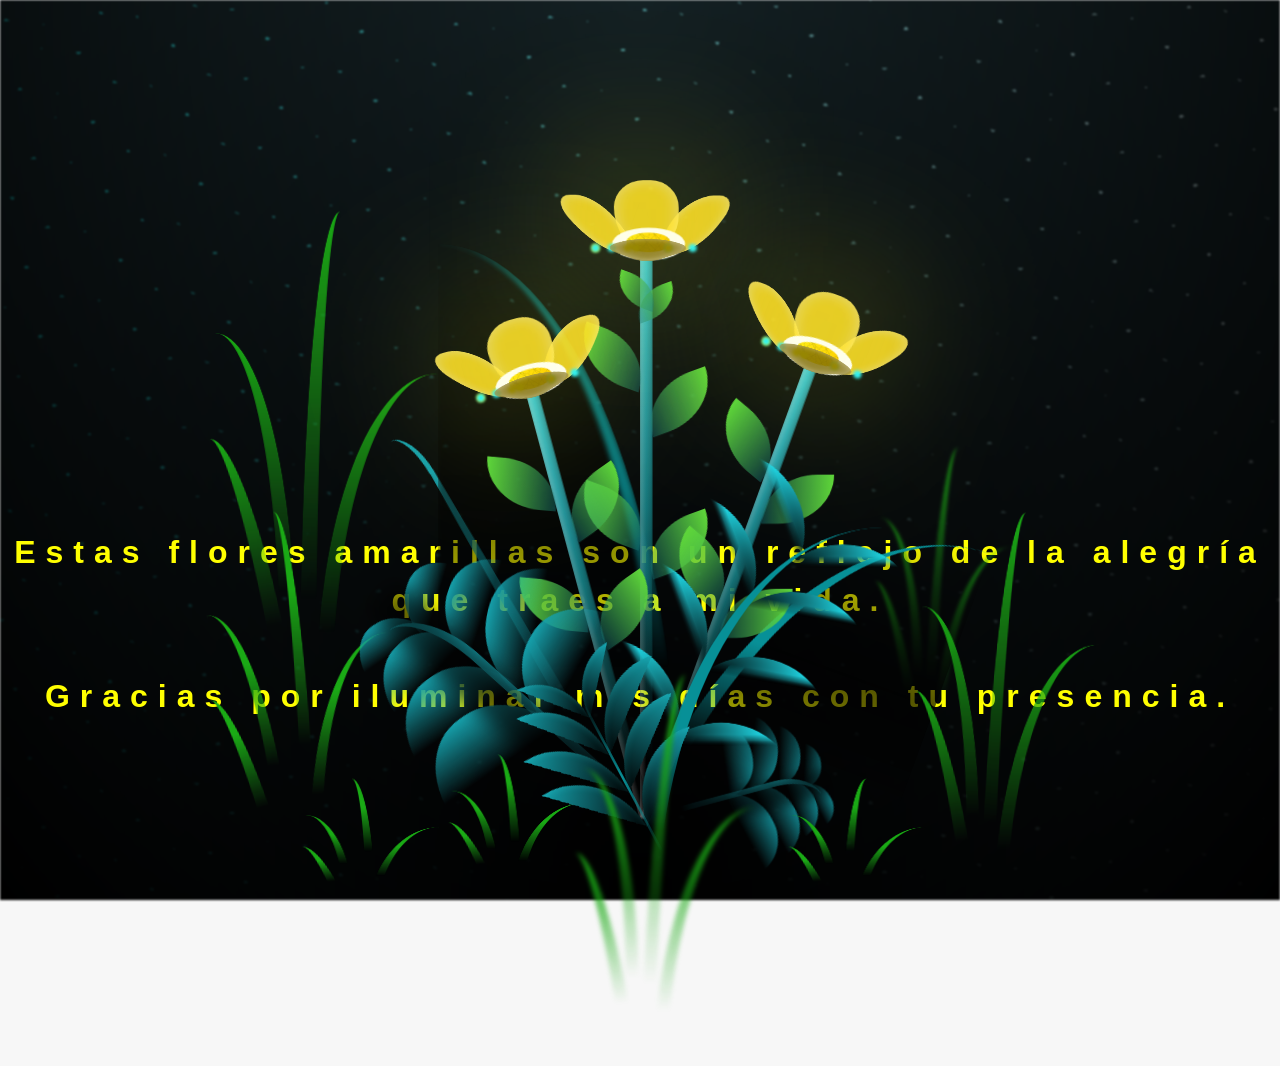
==== commit ddfbdf98: "Update flower.html" ====
--- a/flower.html
+++ b/flower.html
@@ -13,7 +13,8 @@
     <div id="lyrics">
      
     </div>
-  
+      <h1 class="titulo">Estas flores amarillas son un reflejo de la alegría que traes a mi vida. <br> <br>
+      Gracias por iluminar mis días con tu presencia.</h1>
   
     <div class="night"></div>
     <div class="flowers">
